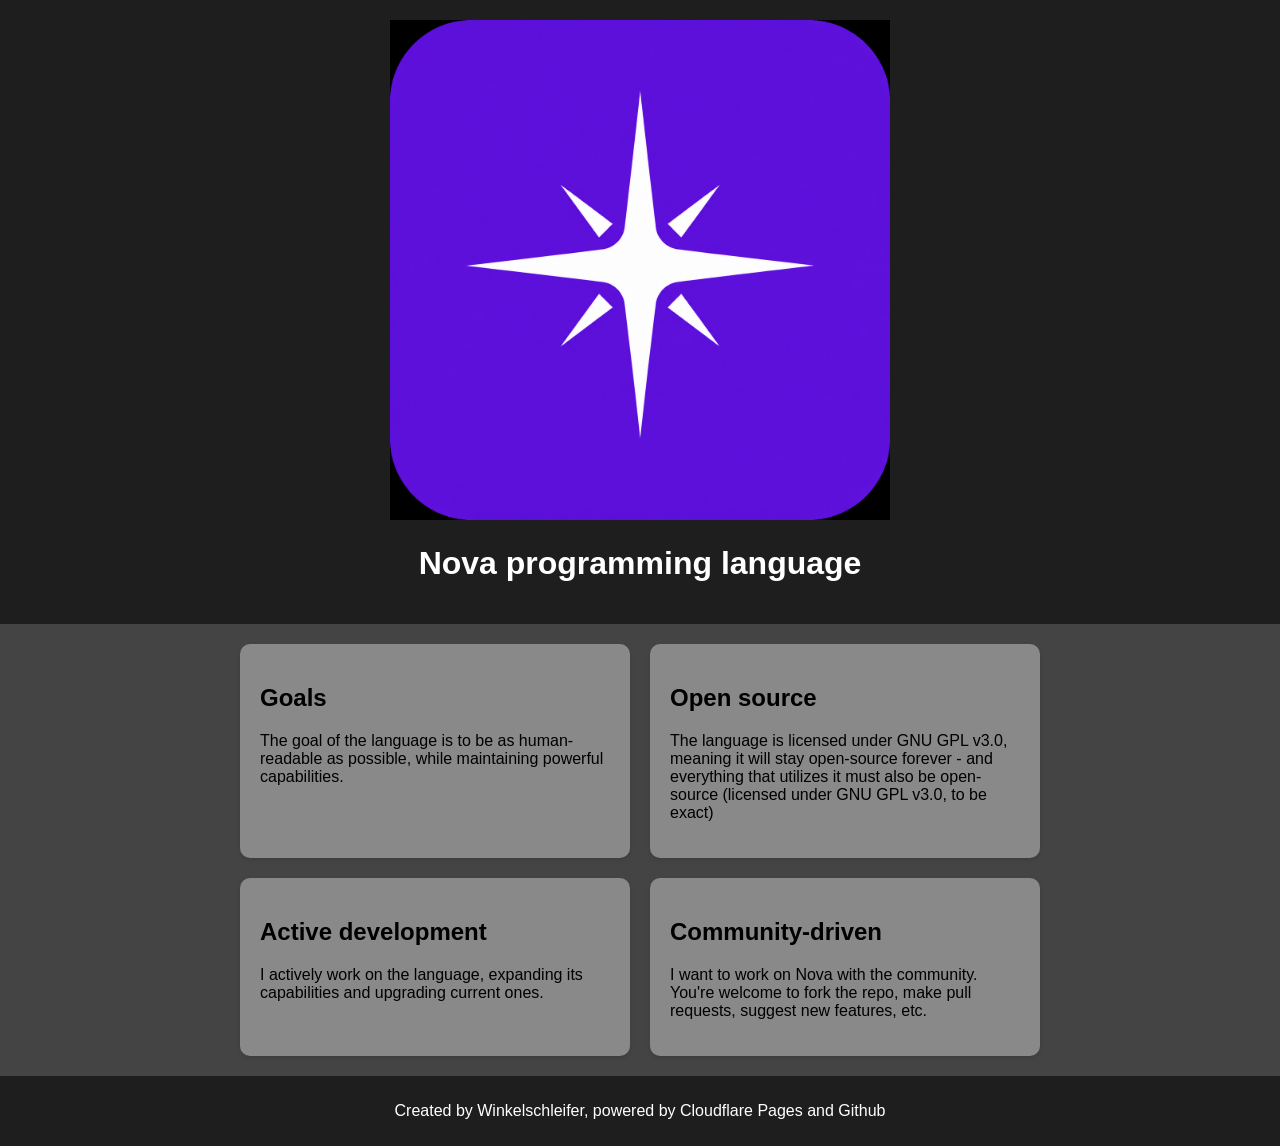
==== index.html @ 8d5622d0 "Add width and height attributes to logo image" ====
<!DOCTYPE html>
<html lang="en">

<head>
    <meta charset="UTF-8">
    <meta name="viewport" 
          content="width=device-width,
                   initial-scale=1.0">
    <link rel="stylesheet"
          href="style.css">
    <title>Nova Programming Language</title>
</head>

<body>
    <header>
        <img src="assets/logo.png" width=500 height=500>
        <h1>Nova programming language</h1>
    </header>

    <main>
        <section class="tiles-container">
            <div class="tile">
                <h2>Goals</h2>
                <p>
                    The goal of the language is to be
                    as human-readable as possible, while
                    maintaining powerful capabilities.
                </p>
            </div>
            <div class="tile">
              <h2>Open source</h2>
              <p>
                The language is licensed under GNU GPL v3.0,
                meaning it will stay open-source forever - and
                everything that utilizes it must also be open-source
                (licensed under GNU GPL v3.0, to be exact)
              </p>
            </div>
            <div class="tile">
                <h2>Active development</h2>
                <p>
                    I actively work on the language, expanding its
                    capabilities and upgrading current ones.
                </p>
            </div>
            <div class="tile">
                <h2>Community-driven</h2>
                <p>
                    I want to work on Nova with the community. You're
                    welcome to fork the repo, make pull requests, suggest
                    new features, etc.
                </p>
            </div>
        </section>
    </main>

    <footer>
        <p>Created by Winkelschleifer, powered by Cloudflare Pages and Github</p>
    </footer>
</body>

</html>
---- style.css ----
/* style.css */
body {
    font-family: 'Arial', sans-serif;
    margin: 0;
    padding: 0;
    background-color: #444444;
}

header {
    background-color: #1e1e1e;
    color: #fff;
    text-align: center;
    padding: 20px;
}

main {
    max-width: 800px;
    margin: 20px auto;
}

.tiles-container {
    display: flex;
    flex-wrap: wrap;
    gap: 20px;
}

.tile {
    flex: 1 0 300px;
    background-color: #898989;
    box-shadow: 0 2px 4px rgba(0, 0, 0, 0.1);
    padding: 20px;
    border-radius: 10px;
    transition: transform 0.3s ease-in-out;
}

.tile:hover {
    transform: scale(1.05);
}

footer {
    background-color: #1e1e1e;
    color: #fff;
    text-align: center;
    padding: 10px;
}
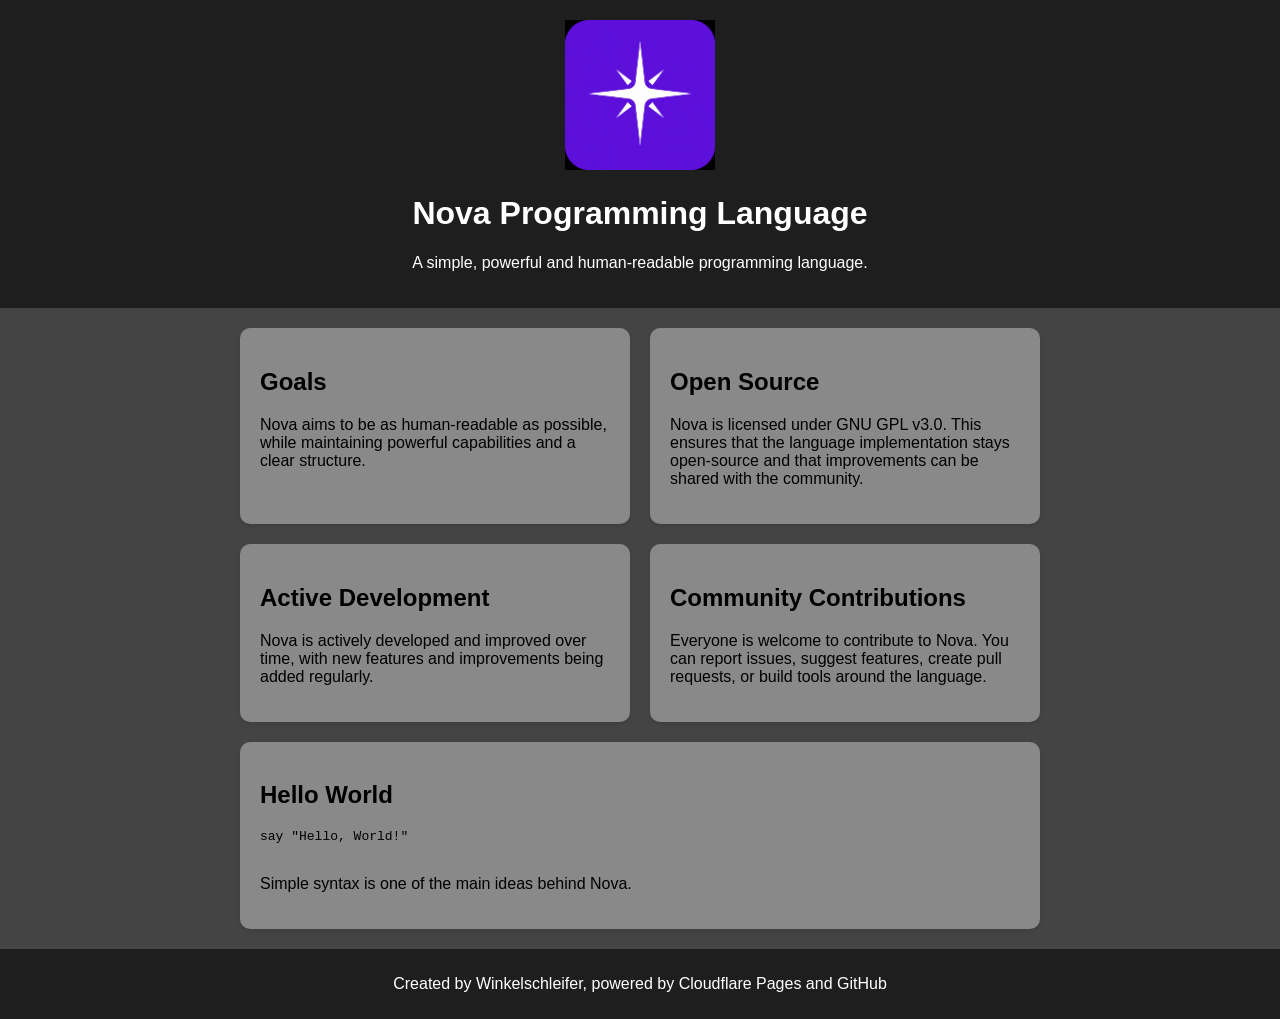
==== commit 388af859: "Refine content and structure in index.html Updated text for clarity and consistency, including capit" ====
--- a/index.html
+++ b/index.html
@@ -3,59 +3,70 @@
 
 <head>
     <meta charset="UTF-8">
-    <meta name="viewport" 
-          content="width=device-width,
-                   initial-scale=1.0">
-    <link rel="stylesheet"
-          href="style.css">
+    <meta name="viewport" content="width=device-width, initial-scale=1.0">
+    <link rel="stylesheet" href="style.css">
     <title>Nova Programming Language</title>
 </head>
 
 <body>
     <header>
-        <img src="assets/logo.png" width=500 height=500>
-        <h1>Nova programming language</h1>
+        <img src="assets/logo.png" alt="Nova logo" width="150" height="150">
+        <h1>Nova Programming Language</h1>
+        <p>A simple, powerful and human-readable programming language.</p>
     </header>
 
     <main>
         <section class="tiles-container">
+
             <div class="tile">
                 <h2>Goals</h2>
                 <p>
-                    The goal of the language is to be
-                    as human-readable as possible, while
-                    maintaining powerful capabilities.
+                    Nova aims to be as human-readable as possible,
+                    while maintaining powerful capabilities and a clear structure.
                 </p>
             </div>
+
             <div class="tile">
-              <h2>Open source</h2>
-              <p>
-                The language is licensed under GNU GPL v3.0,
-                meaning it will stay open-source forever - and
-                everything that utilizes it must also be open-source
-                (licensed under GNU GPL v3.0, to be exact)
-              </p>
-            </div>
-            <div class="tile">
-                <h2>Active development</h2>
+                <h2>Open Source</h2>
                 <p>
-                    I actively work on the language, expanding its
-                    capabilities and upgrading current ones.
+                    Nova is licensed under GNU GPL v3.0.
+                    This ensures that the language implementation stays open-source
+                    and that improvements can be shared with the community.
                 </p>
             </div>
+
             <div class="tile">
-                <h2>Community-driven</h2>
+                <h2>Active Development</h2>
                 <p>
-                    I want to work on Nova with the community. You're
-                    welcome to fork the repo, make pull requests, suggest
-                    new features, etc.
+                    Nova is actively developed and improved over time,
+                    with new features and improvements being added regularly.
                 </p>
             </div>
+
+            <div class="tile">
+                <h2>Community Contributions</h2>
+                <p>
+                    Everyone is welcome to contribute to Nova.
+                    You can report issues, suggest features, create pull requests,
+                    or build tools around the language.
+                </p>
+            </div>
+
+            <div class="tile">
+                <h2>Hello World</h2>
+                <pre>
+say "Hello, World!"
+                </pre>
+                <p>
+                    Simple syntax is one of the main ideas behind Nova.
+                </p>
+            </div>
+
         </section>
     </main>
 
     <footer>
-        <p>Created by Winkelschleifer, powered by Cloudflare Pages and Github</p>
+        <p>Created by Winkelschleifer, powered by Cloudflare Pages and GitHub</p>
     </footer>
 </body>
 
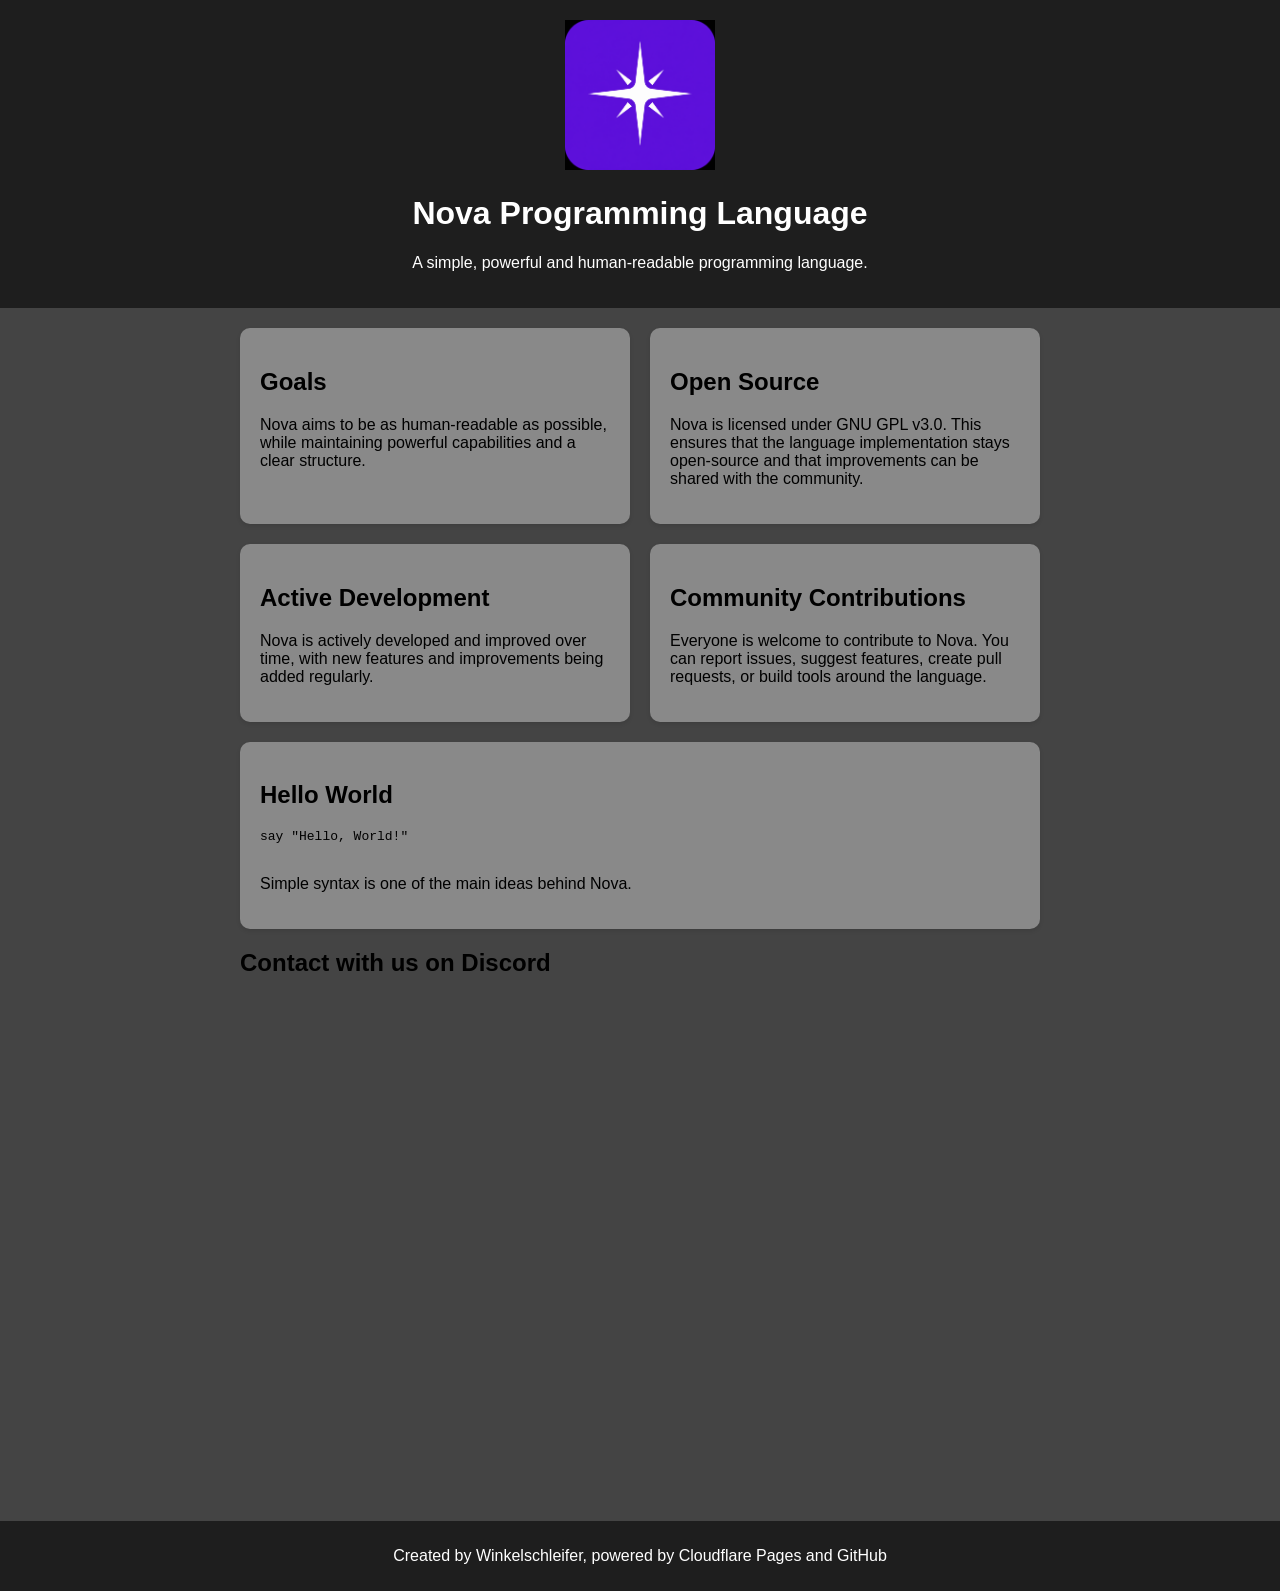
==== commit dbdb0da0: "Add Discord contact section with widget" ====
--- a/index.html
+++ b/index.html
@@ -4,6 +4,7 @@
 <head>
     <meta charset="UTF-8">
     <meta name="viewport" content="width=device-width, initial-scale=1.0">
+    <meta name="author" content="Winkelschleifer">
     <link rel="stylesheet" href="style.css">
     <title>Nova Programming Language</title>
 </head>
@@ -63,6 +64,8 @@
             </div>
 
         </section>
+        <h2>Contact with us on Discord</h2>
+        <iframe src="https://discord.com/widget?id=1521469347204173824&theme=dark" width="350" height="500" allowtransparency="true" frameborder="0" sandbox="allow-popups allow-popups-to-escape-sandbox allow-same-origin allow-scripts"></iframe>
     </main>
 
     <footer>
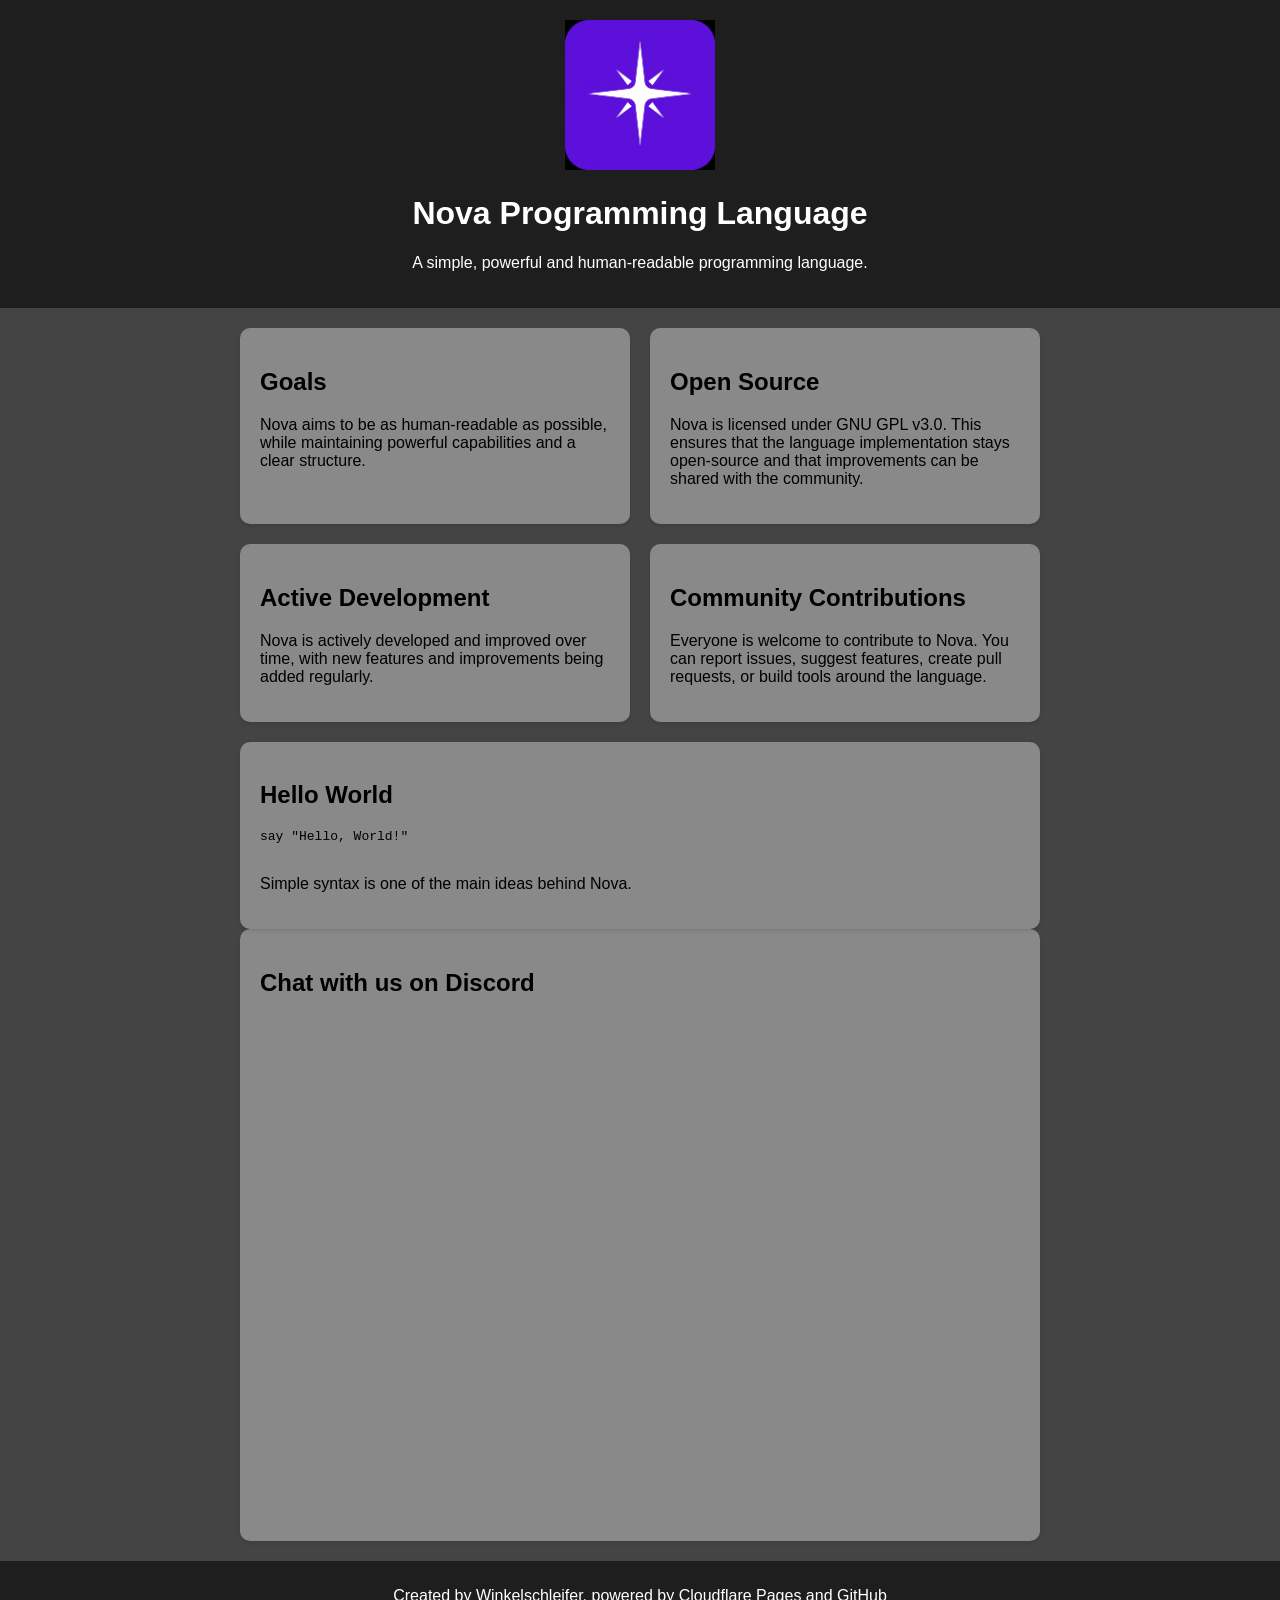
==== commit f93ecc2e: "Update Discord section heading in index.html" ====
--- a/index.html
+++ b/index.html
@@ -64,8 +64,10 @@
             </div>
 
         </section>
-        <h2>Contact with us on Discord</h2>
+        <div class="tile">
+        <h2>Chat with us on Discord</h2>
         <iframe src="https://discord.com/widget?id=1521469347204173824&theme=dark" width="350" height="500" allowtransparency="true" frameborder="0" sandbox="allow-popups allow-popups-to-escape-sandbox allow-same-origin allow-scripts"></iframe>
+        </div>
     </main>
 
     <footer>
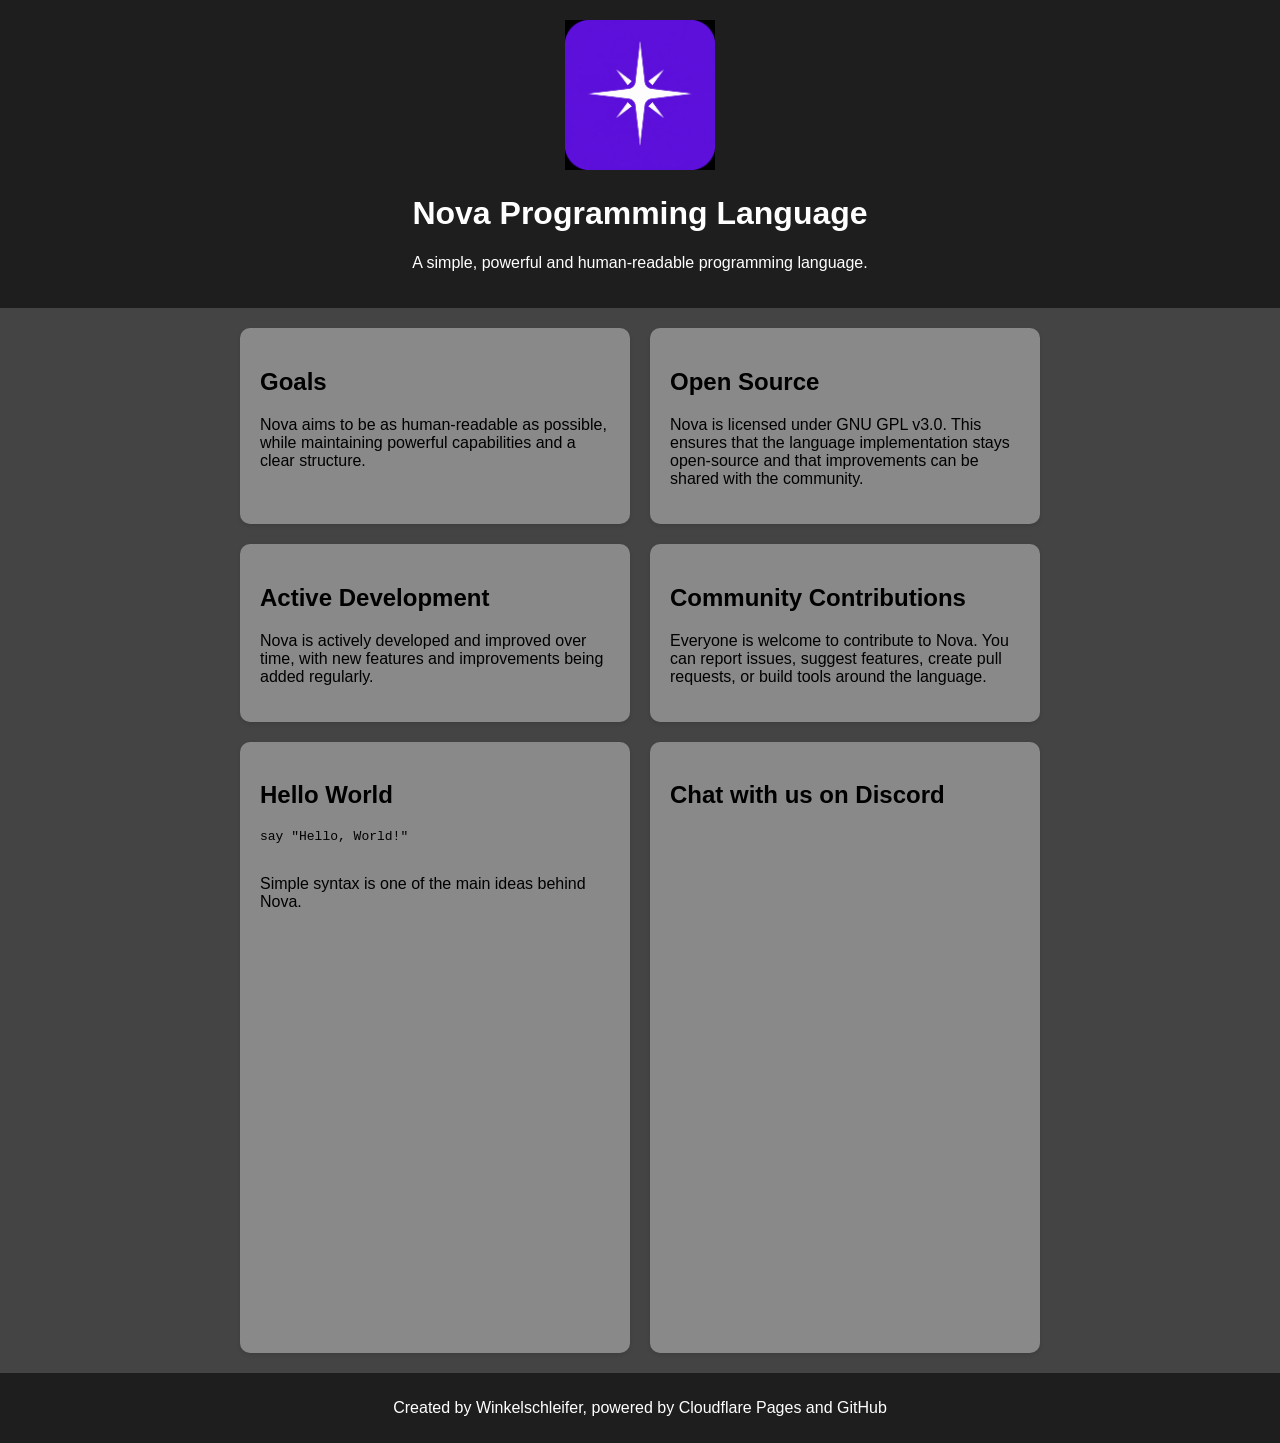
==== commit f3503984: "Fix section closing tag in index.html" ====
--- a/index.html
+++ b/index.html
@@ -63,11 +63,12 @@
                 </p>
             </div>
 
-        </section>
+        
         <div class="tile">
         <h2>Chat with us on Discord</h2>
         <iframe src="https://discord.com/widget?id=1521469347204173824&theme=dark" width="350" height="500" allowtransparency="true" frameborder="0" sandbox="allow-popups allow-popups-to-escape-sandbox allow-same-origin allow-scripts"></iframe>
         </div>
+        </section>
     </main>
 
     <footer>
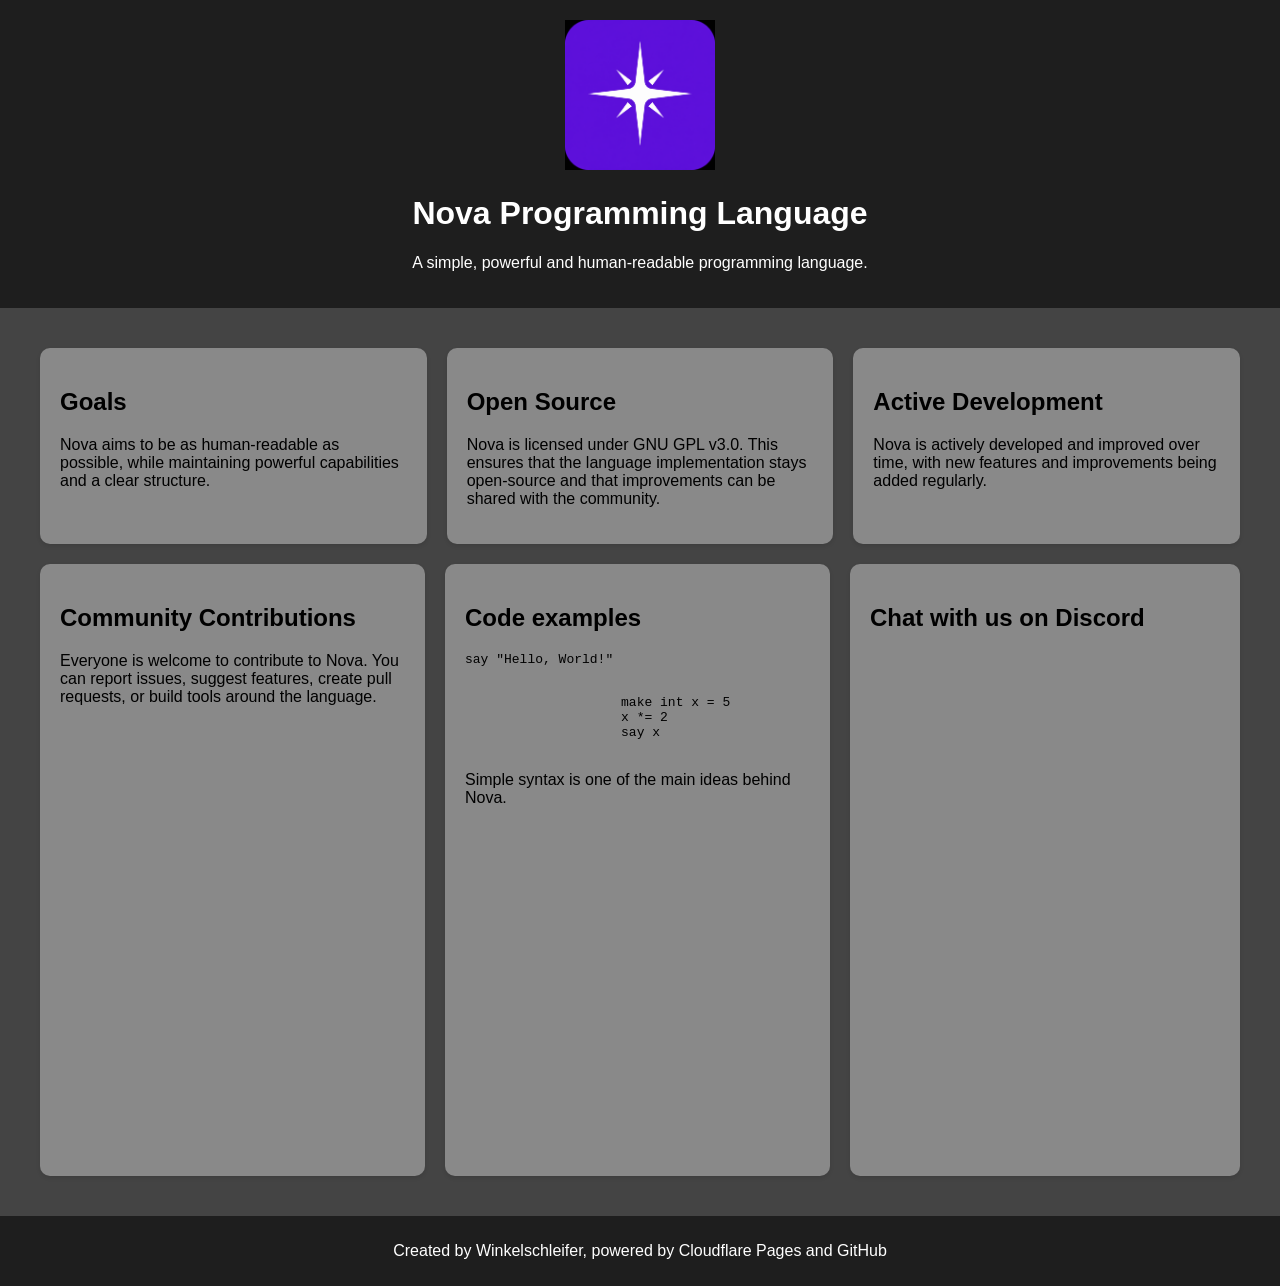
==== commit 55e5c71e: "Change heading from 'Hello World' to 'Code examples'" ====
--- a/index.html
+++ b/index.html
@@ -54,9 +54,14 @@
             </div>
 
             <div class="tile">
-                <h2>Hello World</h2>
+                <h2>Code examples</h2>
                 <pre>
 say "Hello, World!"
+                </pre>
+                <pre>
+                    make int x = 5
+                    x *= 2
+                    say x
                 </pre>
                 <p>
                     Simple syntax is one of the main ideas behind Nova.
--- a/style.css
+++ b/style.css
@@ -14,14 +14,16 @@
 }
 
 main {
-    max-width: 800px;
-    margin: 20px auto;
+    max-width: 1200px;
+    margin: 40px auto;
+    padding: 0 20px;
 }
 
 .tiles-container {
     display: flex;
     flex-wrap: wrap;
     gap: 20px;
+    justify-content: center;
 }
 
 .tile {
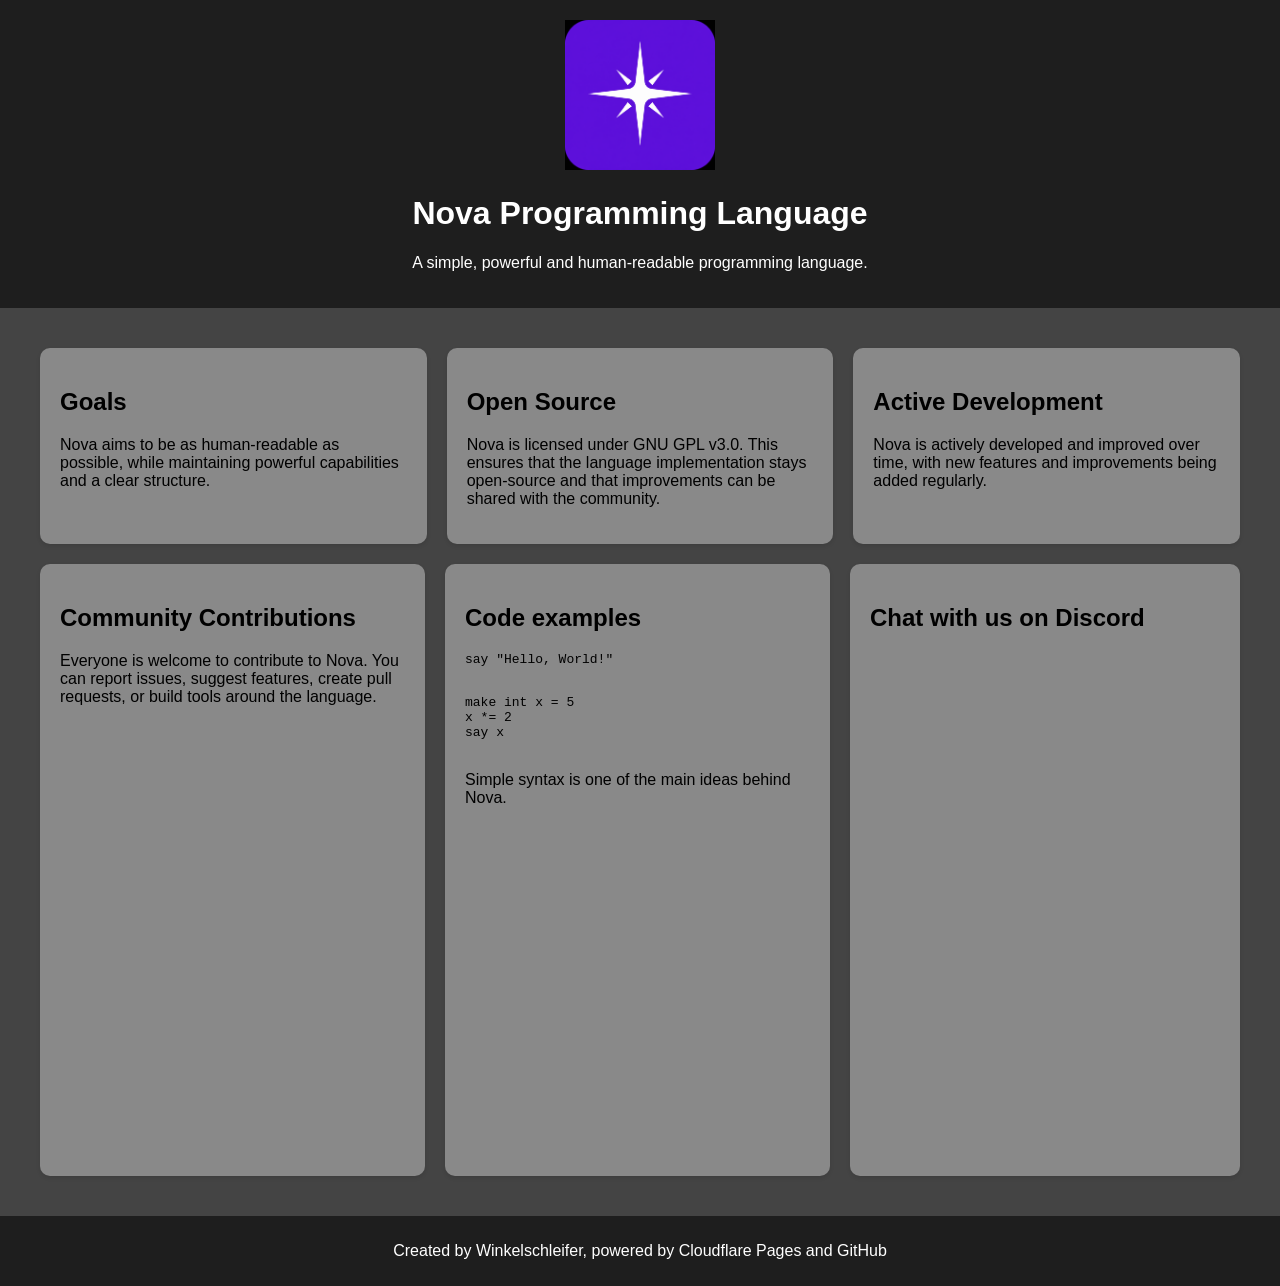
==== commit 12aa5786: "Fix indentation in code block in index.html" ====
--- a/index.html
+++ b/index.html
@@ -59,9 +59,9 @@
 say "Hello, World!"
                 </pre>
                 <pre>
-                    make int x = 5
-                    x *= 2
-                    say x
+make int x = 5
+x *= 2
+say x
                 </pre>
                 <p>
                     Simple syntax is one of the main ideas behind Nova.
